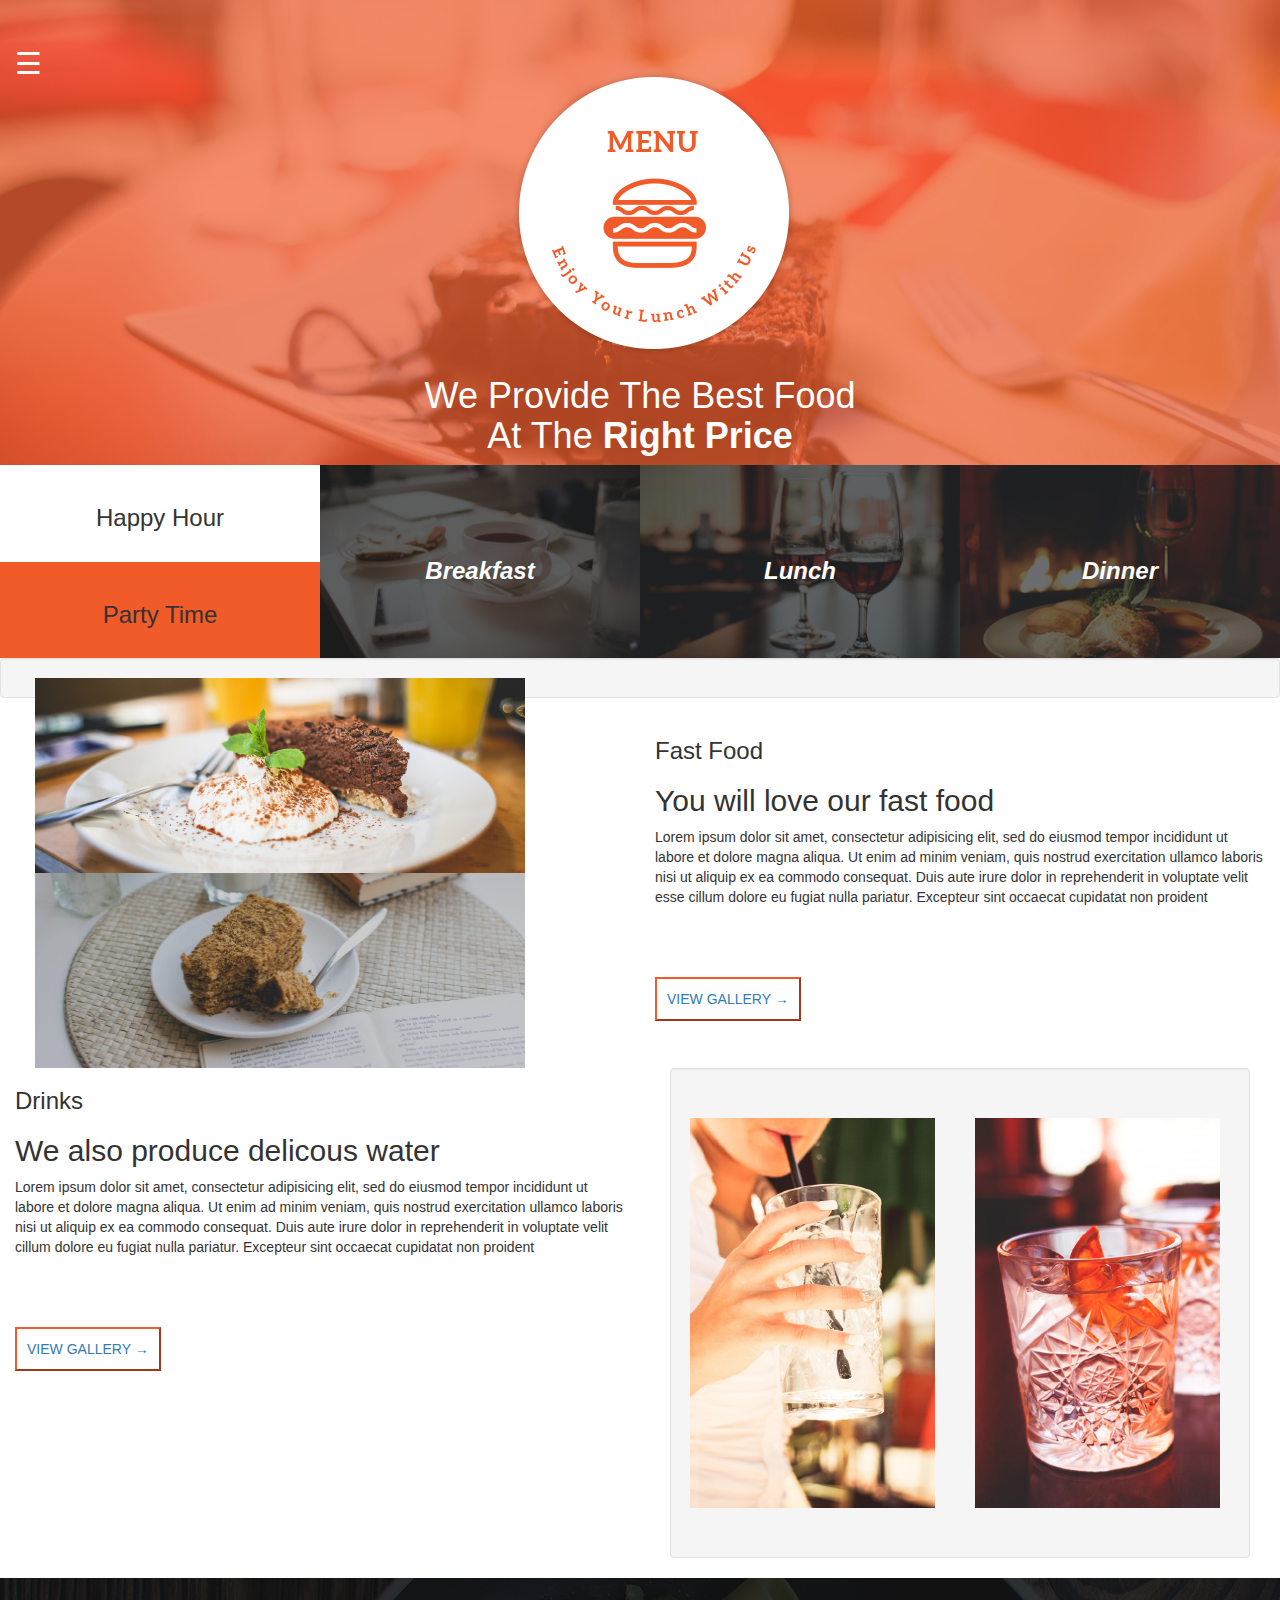
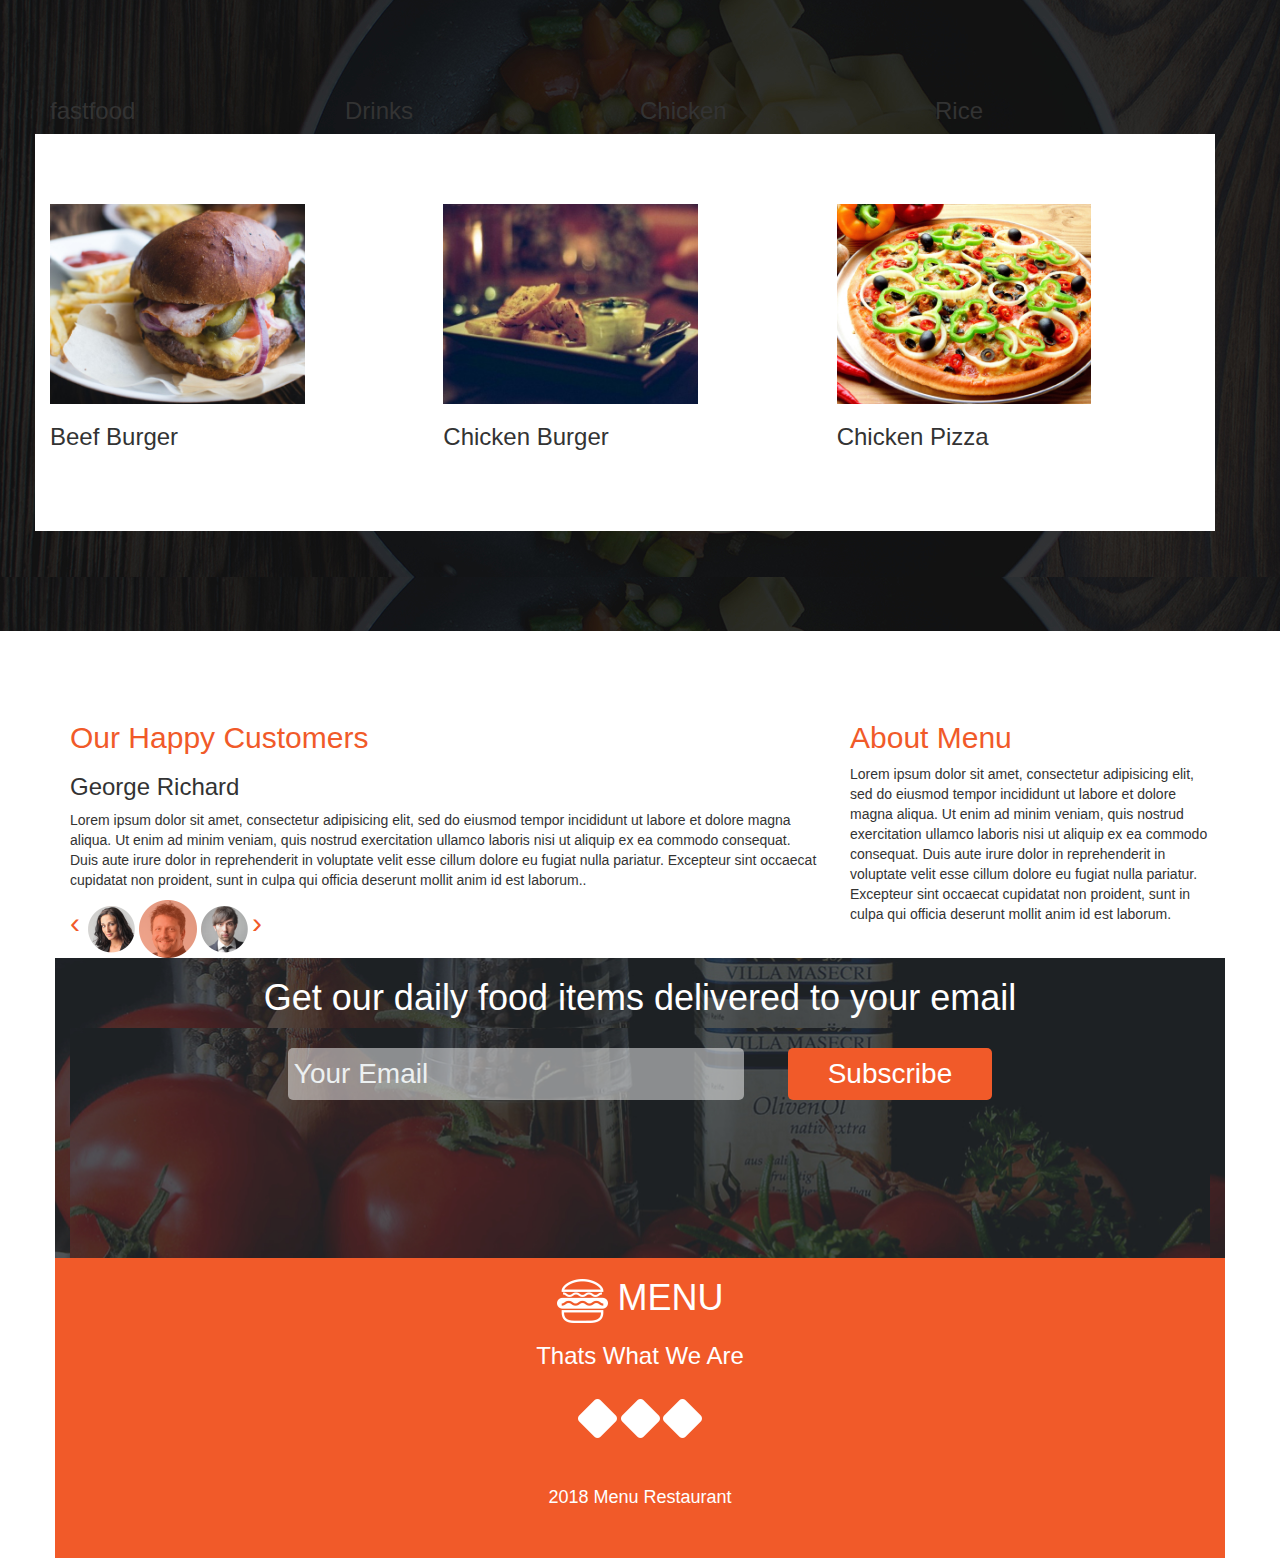
==== index.html @ 1af57145 "page indented" ====
<!DOCTYPE html>
<html>
  <head>
    <link href="css/bootstrap.css" rel="stylesheet" type="text/css">
        <link href="css/styles.css" rel="stylesheet" type="text/css">
        <link rel="stylesheet" href="https://maxcdn.bootstrapcdn.com/bootstrap/3.3.7/css/bootstrap.min.css">
<script src="https://ajax.googleapis.com/ajax/libs/jquery/3.3.1/jquery.min.js"></script>

        <script
  src="https://code.jquery.com/jquery-3.3.1.min.js"
  integrity="sha256-FgpCb/KJQlLNfOu91ta32o/NMZxltwRo8QtmkMRdAu8="
  crossorigin="anonymous"></script>
  <link rel="stylesheet" href="https://cdnjs.cloudflare.com/ajax/libs/font-awesome/4.7.0/css/font-awesome.min.css">
    <meta charset="utf-8">
    <title>Anita's Kitchen</title>
  </head>
  <body>
<div class="layover">
  <div class="container-fluid" style="text-align: center;background-image: url("/home/moringa/Documents/ANITAS-CHICKEN/img/landing.jpg");background-attachment: fixed;background-size:cover;height:100vh;background-position:center; ">

    <div class="navvy">
      <div id="mySidenav" class="sidenav">
        <a href="javascript:void(0)" class="closebtn" onclick="closeNav()">&times;</a>
        <a href="#">Contacts</a>
        <a href="#">Events</a>
        <a href="#">Menu</a>
      </div>
      <span style="font-size:30px;cursor:pointer" onclick="openNav()">&#9776;</span>
    </div>


    <img src="img/logoBig.png" style="margin-top:70px">


    <h1 style="color:white;">We Provide The Best Food </br>At The  <strong>Right Price</strong></h1>
  </div>
</div>
    <div class="container-fluid">
      <div class="row">

        <div class="col-md-3">
          <div class="row">
            <div class="col-md-12 hour">
              <h3>Happy Hour</h3>
            </div>
            <div class="col-md-12 party">
              <h3>Party Time</h3>
            </div>
          </div>
        </div>

  <div class="col-md-3 fast">
    <div class="breakfast">
      <div class="overlay">
        <div class="text"><h3 style="color:white;"><em><strong>Breakfast</strong></em></h3></div>
      </div>
      <h3 style="color:white;"><em><strong>Breakfast</strong></em></h3>
    </div>
  </div>

  <div class="col-md-3 lun">
    <div class="lunch">
      <div class="overlay">
        <div class="text"><h3 style="color:white;"><em><strong>Lunch</strong></em></h3></div>
      </div>
      <h3 style="color:white;"><em><strong>Lunch</strong></em></h3>
    </div>
  </div>

    <div class="col-md-3 din">
      <div class="dinner">
        <div class="overlay">
          <div class="text"><h3 style="color:white;"><em><strong>Dinner</strong></em></h3></div>
        </div>
        <h3 style="color:white;"><em><strong>Dinner</strong></em></h3>
      </div>
    </div>

      </div>
    </div>

    <div class="container-fluid">
        <div class="row">
          <div class="well">
            <div class="col-md-6 bg-1">
                <div class="fasts">
                    <img src="img/fastFood1.jpg"  class="img-responsive" style="display:inline" alt="fast" width="" height="">
                    <img src="img/fastFood2.jpg"  class="img-responsive" style="display:inline" alt="fast" width="" height="">
                </div>
            </div>
          </div>


            <div class="col-md-6 bg-1">
                <div id="text1">
                  <h3>Fast Food</h3>
                  <h2>You will love our fast food</h2
                  <p>Lorem ipsum dolor sit amet, consectetur adipisicing elit, sed do eiusmod tempor incididunt ut labore et dolore magna aliqua. Ut enim ad minim veniam, quis nostrud exercitation ullamco laboris nisi ut aliquip ex ea commodo consequat. Duis aute irure dolor in reprehenderit in voluptate velit esse cillum dolore eu fugiat nulla pariatur. Excepteur sint occaecat cupidatat non proident</p>
                    <br/><br/><br/>
                    <a href="#"><button class="button button1">VIEW GALLERY &#8594;</button></a>
                </div>
            </div>
        </div>
    </div>
    <div class="container-fluid">
    <div class="row">
        <div class="col-md-6 bg-1">
          <div id="text2">
            <h3>Drinks</h3>
            <h2>We also produce delicous water</h2>
            <p>Lorem ipsum dolor sit amet, consectetur adipisicing elit, sed do eiusmod tempor incididunt ut labore et dolore magna aliqua. Ut enim ad minim veniam, quis nostrud exercitation ullamco laboris nisi ut aliquip ex ea commodo consequat. Duis aute irure dolor in reprehenderit in voluptate velit  cillum dolore eu fugiat nulla pariatur. Excepteur sint occaecat cupidatat non proident</p>
            <br/><br/><br/>
            <a href="#"><button class="button button1">VIEW GALLERY &#8594;</button></a>
          </div>
        </div>
        <div class="col-md-6 bg-1">
          <div class="faster">
            <div class="container-fluid">
              <div class="well">
                <div class="row">
                  <div class="col-md-6 drink">
                    <img src="img/drink1.jpg"  class="img-responsive" style="display:inline" alt="Dinner" width="" height="">
                  </div>
                  <div class="col-md-6 drunk">
                    <img src="img/drink2.jpg"  class="img-responsive" style="display:inline" alt="Dinner" width="" height="">
                  </div>
                </div>
              </div>
            </div>
          </div>
        </div>
      </div>
    </div>
<div class="medal" >
<div class="row">
<div class="col-md-3">
  <h3>fastfood</h3>

</div>
<div class="col-md-3">
  <h3>Drinks</h3>

</div>
<div class="col-md-3">
  <h3>Chicken</h3>
</div>
<div class="col-md-3">
  <h3>Rice</h3>
</div>
</div>

    <div class="row" id="photos">
           <div class="col-md-4">
             <img src="img/beefBurger.jpg" alt="burger" height="200px">
               <h3>Beef Burger</h3>
           </div>
           <div class="col-md-4">
    <img src="img/chickenBurger.jpg" alt="baga" height="200px">
             <h3>Chicken Burger</h3>
           </div>
           <div class="col-md-4">
            <img src="img/chickenPizza.jpg" alt="pizza" height="200px">
             <h3>Chicken Pizza</h3>
           </div>
         </div>

      </div>
    </div>
  </div>
</div>

<div class="container-fluid">
  <div class="card">
    <div class="row">
        <div class="col-md-12 bg-1">
        <div class="col-md-8 bg-1">
            <div id="text3">
                <h2 style="color:#F15A29;">Our Happy Customers</h2>
                <h3>George Richard</h3>
                <p>Lorem ipsum dolor sit amet, consectetur adipisicing elit, sed do eiusmod tempor incididunt ut labore et dolore magna aliqua. Ut enim ad minim veniam, quis nostrud exercitation ullamco laboris nisi ut aliquip ex ea commodo consequat. Duis aute irure dolor in reprehenderit in voluptate velit esse cillum dolore eu fugiat nulla pariatur. Excepteur sint occaecat cupidatat non proident, sunt in culpa qui officia deserunt mollit anim id est laborum..</p>
                <span style="font-size:30px;color:#F15A29;"> &#8249; </span>
                <img src="img/p1.png"  class="img-responsive" style="display:inline" alt="fastfood" width="" height

              <img src="img/p1.png"  class="img-responsive" style="display:inline" alt="fastfood" width="" height="">
                <img src="img/p2.png"  class="img-responsive" style="display:inline" alt="fastfood" width="" height="">
                <img src="img/p3.png"  class="img-responsive" style="display:inline" alt="fastfood" width="" height="">

                <span style="font-size:30px;color:#F15A29;"> &#8250;</span>
            </div>
        </div>
        <div class="col-md-4 bg-1">
            <div id="text3">
                <h2 style="color:#F15A29;">About Menu</h2>
                <p> Lorem ipsum dolor sit amet, consectetur adipisicing elit, sed do eiusmod tempor incididunt ut labore et dolore magna aliqua. Ut enim ad minim veniam, quis nostrud exercitation ullamco laboris nisi ut aliquip ex ea commodo consequat. Duis aute irure dolor in reprehenderit in voluptate velit esse cillum dolore eu fugiat nulla pariatur. Excepteur sint occaecat cupidatat non proident, sunt in culpa qui officia deserunt mollit anim id est laborum.</p>
            </div>
          </div>
        </div>
  </div>
<div class="col-md-12 mail">
    <h1 class="text">Get our daily food items delivered to your email</h1>
    <div class="mail">
        <form action="">
            <input type="email" name="email" class="formStyle" placeholder="Your Email" required />
            <a href="#" class="formButton">Subscribe</a>
      </form>
    </div>
</div>
<div class="col-md-12 footer">
    <div class="social">
        <h1 style="color:white;"><img src="img/logo_white.png"  class="img-responsive" style="display:inline"  width="" height=""> MENU</h1>
        <h3>Thats What We Are</h3><br/>

        <img src="img/facebook.png"  class="img-responsive" style="display:inline" alt="fastfood" width="" height="">
        <img src="img/twitter.png"  class="img-responsive" style="display:inline" alt="fastfood" width="" height="">
        <img src="img/pinterest.png"  class="img-responsive" style="display:inline" alt="fastfood" width="" height=""><br/><br/><br/>
        <h4>2018 Menu Restaurant</4>
    </div>
</div>

<script>
function openNav() {
    document.getElementById("mySidenav").style.width = "100%";
}

function closeNav() {
    document.getElementById("mySidenav").style.width = "0";
}
</script>
  </body>
</html>
---- css/styles.css ----
h3{
  color: white;
  font-size: 28px;
}
.medal{
  background-image: url("../img/foodsBg.jpg");
  box-sizing:border-box;
  padding-top: 100px;
  padding-bottom:100px;
  padding-right: 80px;
  padding-left:50px;
}
.active{
  font-size: 25px;
}
#photos{
  background-color: white;
  padding-top: 70px;
  padding-bottom: 70px;
}
p1{
  color: black;
}

body{
  background-color: lightgrey;
}
.sidenav {
    height: 100%;
    width: 0;
    position: fixed;
    z-index: 1;
    top: 0;
    left: 0;
    background-color: grey;
    overflow-x: hidden;
    transition: 0.5s;
    padding-top: 60px;
    text-align:center;
}

.sidenav a {
    padding: 8px 8px 8px 32px;
    text-decoration: none;
    font-size: 25px;
    color: #F15A29;
    display: block;
    transition: 0.3s;

}

.sidenav a:hover{
    color: #f1f1f1;
}

.sidenav .closebtn {
    position: absolute;
    top: 0;
    right: 25px;
    font-size: 36px;
    margin-left: 50px;
}

@media screen and (max-height: 450px) {
  .sidenav {padding-top: 15px;}
  .sidenav a {font-size: 18px;}
}
.overlay {
    height: 100%;
    width: 100%;
    display: none;
    position: fixed;
    z-index: 1;
    top: 0;
    left: 0;
    background-color: #F15A29;
    background-color: #F15A29;
}

.overlay-content {
    position: relative;
    top: 25%;
    width: 100%;
    text-align: center;
    margin-top: 30px;
}

.overlay a {
    padding: 8px;
    text-decoration: none;
    font-size: 36px;
    color: #818181;
    display: block;
    transition: 0.3s;
}

.overlay a:hover, .overlay a:focus {
    color: #f1f1f1;
}

.overlay .closebtn {
    position: absolute;
    top: 20px;
    right: 45px;
    font-size: 60px;
}

@media screen and (max-height: 450px) {
  .overlay a {font-size: 20px}
  .overlay .closebtn {
    font-size: 40px;
    top: 15px;
    right: 35px;
  }
}
.navvy{
  float: left;
  font-size: 70px;
  color:white;
}
.row {
  padding: 0;
  margin: 0;
  margin-left: auto;
  margin-right: auto;
}
.hour {
  text-align: center;
  padding: 20px;
}
.party {
  text-align: center;
  background-color: #F15A29;
  padding: 20px;
}

.fast {
  padding: 0;
  margin: 0;
  background-image: url("../img/breakfast.jpg");
  background-size: cover;
}
.fast:hover{
  opacity: 0.5;
}
.breakfast {
max-height: 100%;
max-width: 100%;
text-align: center;
margin-top: 10px;
padding: 63px;

}

.lun {
  padding: 0;
  margin: 0;
  background-image: url("../img/lunch.jpg");
  background-size: cover;
}
.lun:hover{
  opacity: 0.5;
}
.lunch{
  max-height: 100%;
  max-width: 100%;
  text-align: center;
  margin-top: 10px;
  padding: 63px;
}
.din{
  padding: 0;
  margin: 0;
  background-image: url("../img/dinner.jpg");
  background-size:cover;
}
.din:hover{
  opacity: 0.5;
}
.dinner{
  max-height: 100%;
  max-width: 100%;
  text-align: center;
  margin-top: 10px;
  padding: 63px;
}

.jumbotron{
  text-align: center;
  background-image: url(../img/landing.jpg);
  background-attachment: fixed;
}
.layover{
  background-image: url("../img/landing.jpg");
  background-position: center;
  background-position: cover;
  width: 100%;
  height:100%;
}
.chicken Burger{
  background-image: url("../img/chicken burger.jpg");
  background-size: cover;
  height:180px;
  width:235px;
}
.button{
  border-color:#F15A29;
  background-color: white;
  padding: 10px;
  font-stretch:#F15A29;
}
.drink{
  padding: 0;
  margin: 0;
  max-height: 100%;
  max-width: 100%;
  padding: 30px;
}
.drunk{
  padding: 0;
  margin: 0;
  max-height: 100%;
  max-width: 100%;
  padding: 30px;
}
.pill{
  background-image: url("../img/foodsBg.jpg");
  background-repeat: no-repeat;
  height: 600px;
  width:100%;
  padding: 0px;
}
.card{
  margin: 40px;
  box-shadow: 7px 9px 9px 7px white;
  padding-top: 30px;
}
.card:hover{
  box-shadow: 7px 5px 5px 7px blue;
}
.mail{
padding: 0;
height: 300px;
width:100%;
background-image: url("../img/subscribe.jpg");
 background-repeat: no-repeat;
background-position: center center;
background-size: cover;
color: white;
text-align: center;
background-color: transparent;
}
.footer{
padding: 0;
height: 300px;
width:200%;
color: white;
text-align: center;
background-color:#F15A29;
}
.formStyle {
margin: 20px;
background:rgba(250,250,250,0.5);
padding: 6px;
width: 40%;
margin-bottom: 20px;
border-bottom-width: 1px;
border-bottom-style: none;
border-bottom-color: #ecf0f1;
border-top-style: none;
border-right-style: none;
border-left-style: none;
font-size: 28px;
font-weight: 100;
color: #ffffff;
border-radius: 5px;
}

.formButton {
margin: 20px;
background-color:#F15A29;
display:inline-block;
color:white;
font-size:28px;
font-weight: 100px;
padding:6px 40px;
text-decoration:none;
border-radius: 5px;
}

.formButton:hover {
background-color: brown;
color:white;
}

input:focus {
outline: none;
}

::-webkit-input-placeholder {
color: #ecf0f1;
}

:-moz-placeholder {
color: #ecf0f1;
}

:-ms-input-placeholder {
color: #ecf0f1;
}
.drab{
  background-color: #dccce5;
  margin-top: 100px;
}
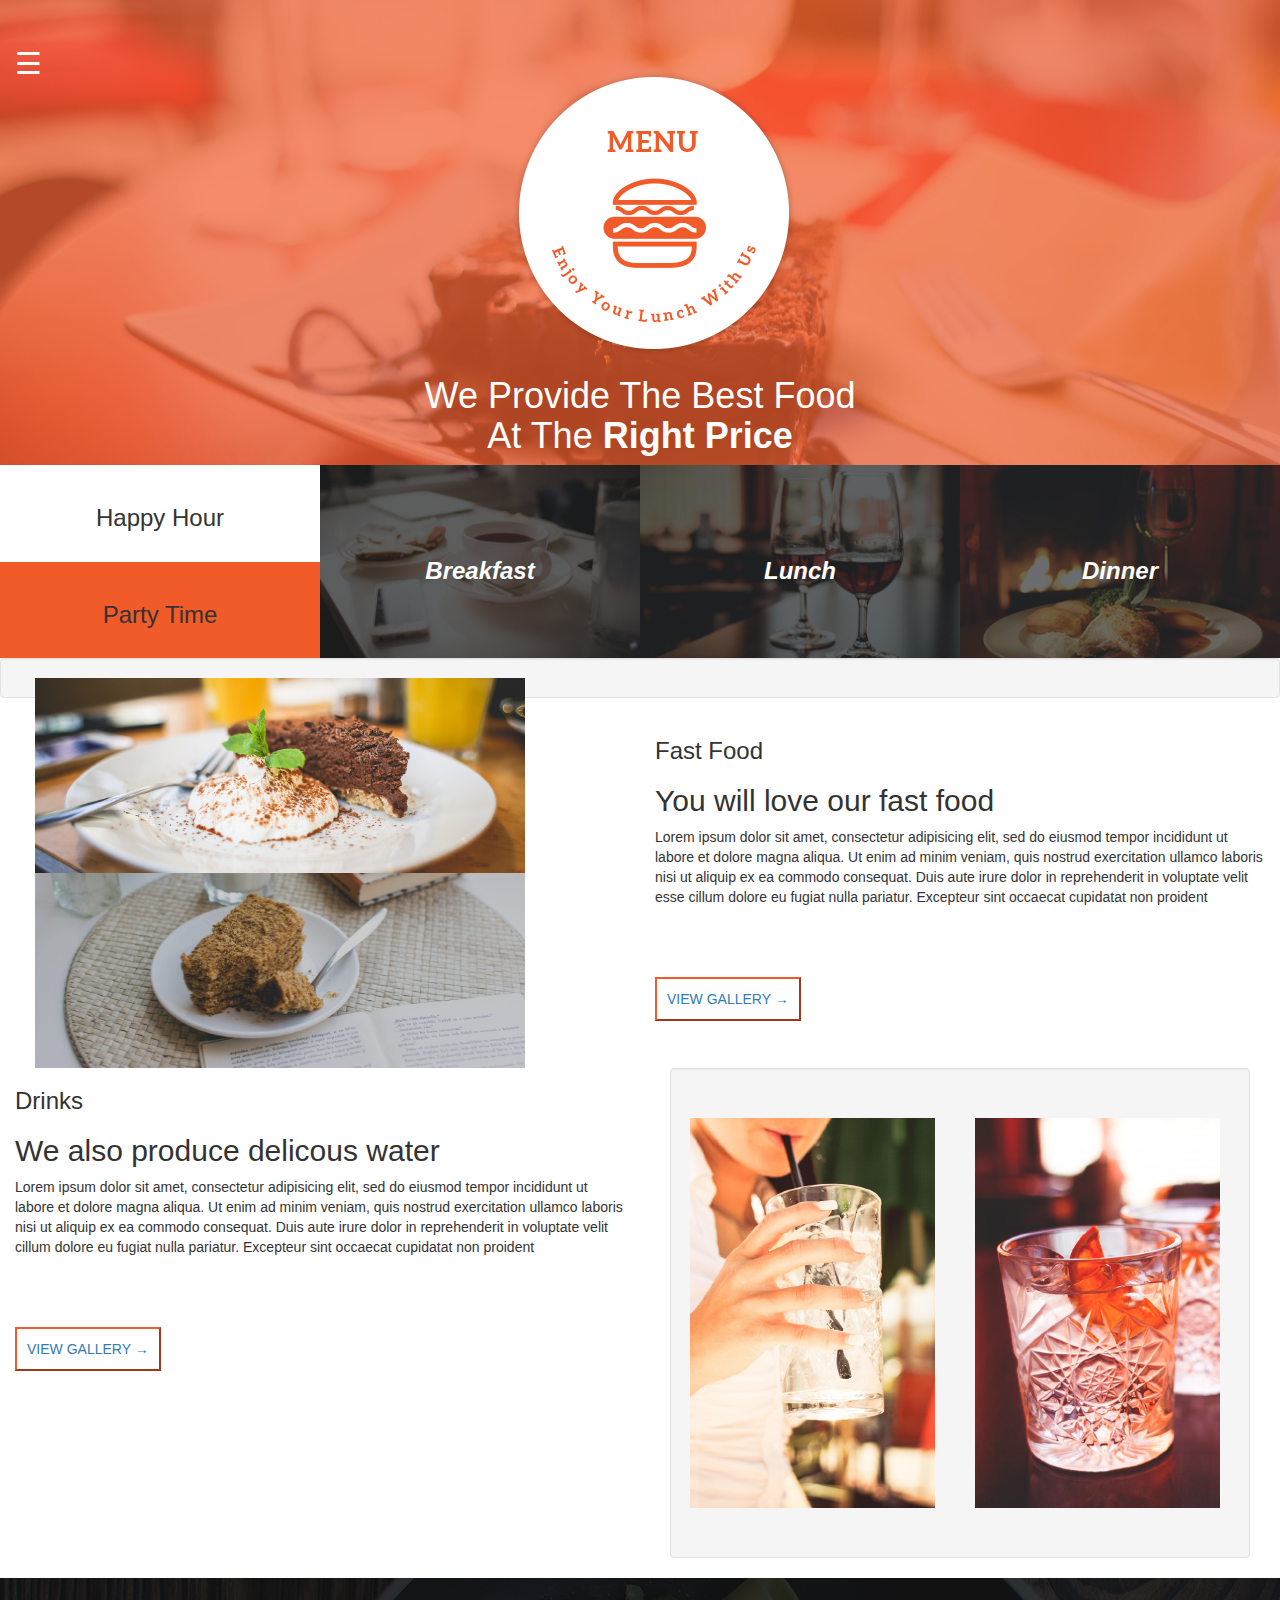
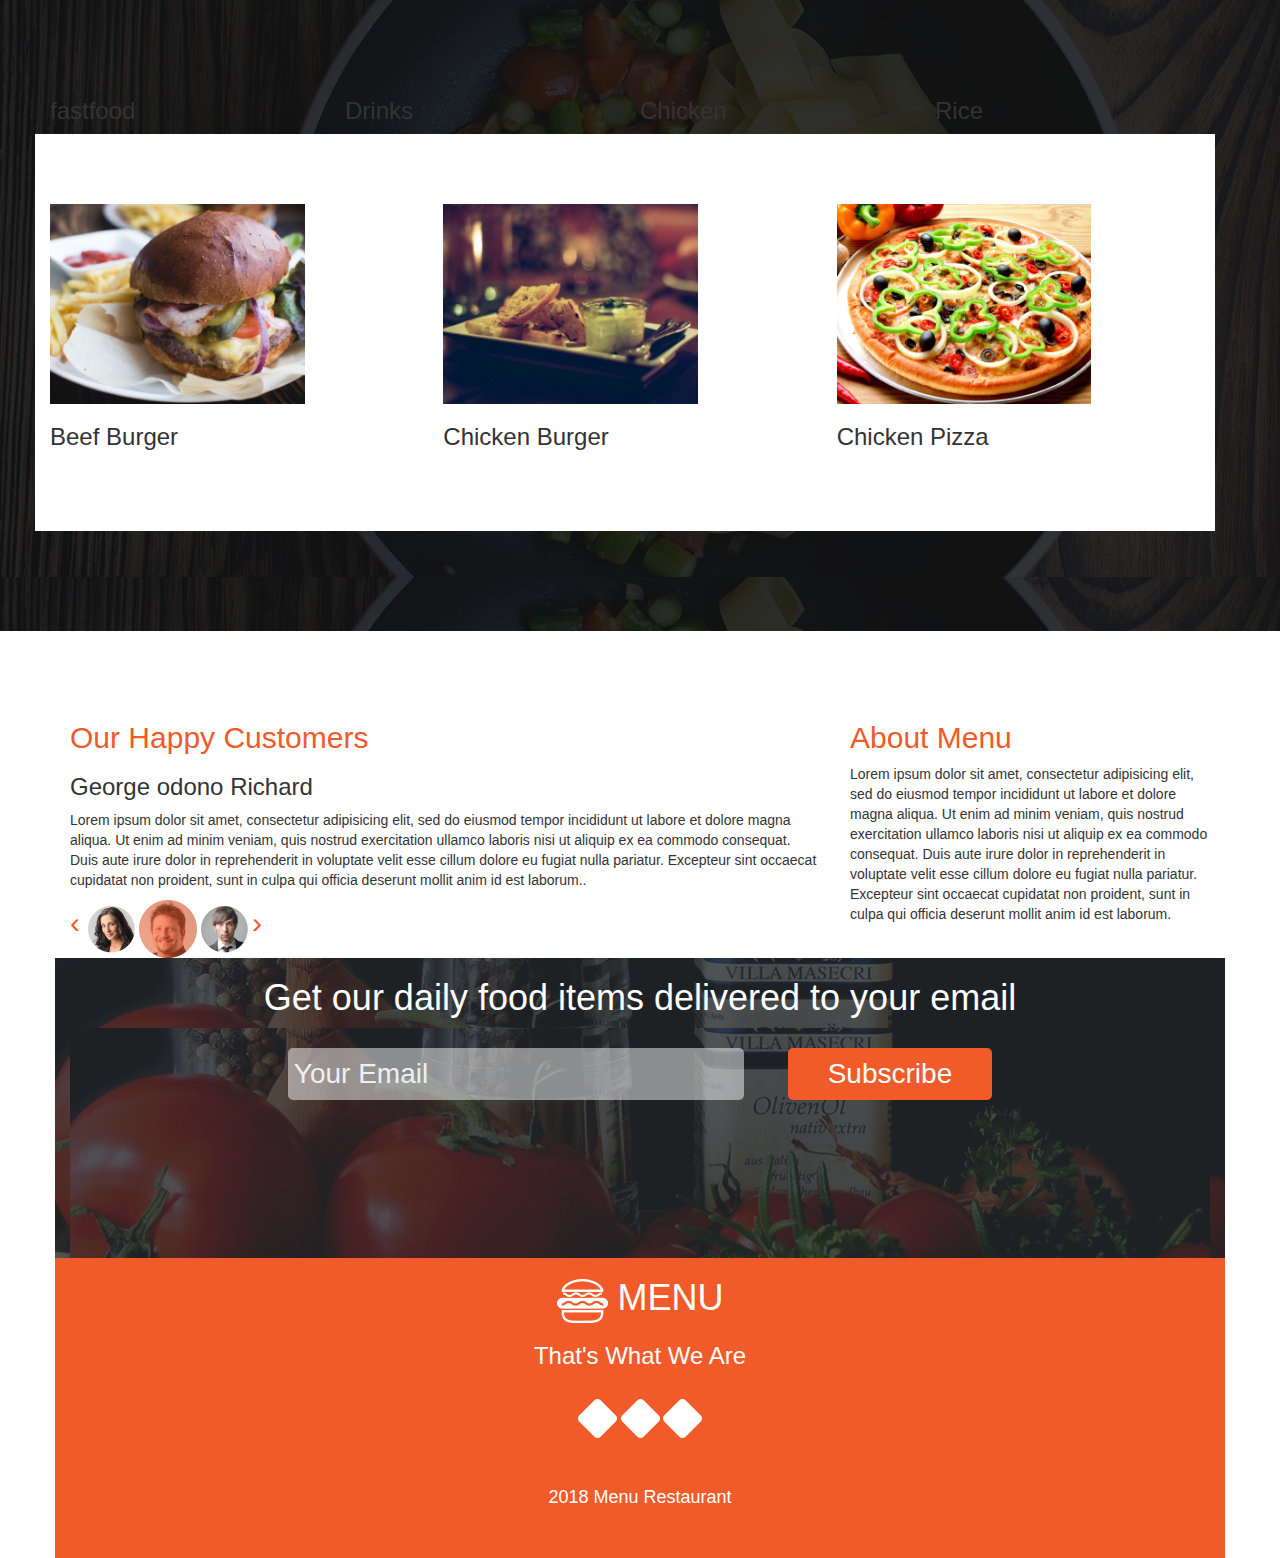
==== commit 5b68596f: "corrects grammatical error" ====
--- a/index.html
+++ b/index.html
@@ -5,7 +5,6 @@
         <link href="css/styles.css" rel="stylesheet" type="text/css">
         <link rel="stylesheet" href="https://maxcdn.bootstrapcdn.com/bootstrap/3.3.7/css/bootstrap.min.css">
 <script src="https://ajax.googleapis.com/ajax/libs/jquery/3.3.1/jquery.min.js"></script>
-
         <script
   src="https://code.jquery.com/jquery-3.3.1.min.js"
   integrity="sha256-FgpCb/KJQlLNfOu91ta32o/NMZxltwRo8QtmkMRdAu8="
@@ -15,29 +14,23 @@
     <title>Anita's Kitchen</title>
   </head>
   <body>
-<div class="layover">
-  <div class="container-fluid" style="text-align: center;background-image: url("/home/moringa/Documents/ANITAS-CHICKEN/img/landing.jpg");background-attachment: fixed;background-size:cover;height:100vh;background-position:center; ">
-
-    <div class="navvy">
-      <div id="mySidenav" class="sidenav">
-        <a href="javascript:void(0)" class="closebtn" onclick="closeNav()">&times;</a>
-        <a href="#">Contacts</a>
-        <a href="#">Events</a>
-        <a href="#">Menu</a>
+       <div class="layover">
+        <div class="container-fluid" style="text-align: center;background-image: url("/home/moringa/Documents/ANITAS-CHICKEN/img/landing.jpg");background-attachment: fixed;background-size:cover;height:100vh;background-position:center; ">
+           <div class="navvy">
+              <div id="mySidenav" class="sidenav">
+            <a href="javascript:void(0)" class="closebtn" onclick="closeNav()">&times;</a>
+            <a href="#">Contacts</a>
+            <a href="#">Events</a>
+              <a href="#">Menu</a>
       </div>
       <span style="font-size:30px;cursor:pointer" onclick="openNav()">&#9776;</span>
     </div>
-
-
     <img src="img/logoBig.png" style="margin-top:70px">
-
-
     <h1 style="color:white;">We Provide The Best Food </br>At The  <strong>Right Price</strong></h1>
   </div>
 </div>
     <div class="container-fluid">
       <div class="row">
-
         <div class="col-md-3">
           <div class="row">
             <div class="col-md-12 hour">
@@ -48,7 +41,6 @@
             </div>
           </div>
         </div>
-
   <div class="col-md-3 fast">
     <div class="breakfast">
       <div class="overlay">
@@ -57,7 +49,6 @@
       <h3 style="color:white;"><em><strong>Breakfast</strong></em></h3>
     </div>
   </div>
-
   <div class="col-md-3 lun">
     <div class="lunch">
       <div class="overlay">
@@ -89,8 +80,6 @@
                 </div>
             </div>
           </div>
-
-
             <div class="col-md-6 bg-1">
                 <div id="text1">
                   <h3>Fast Food</h3>
@@ -135,11 +124,9 @@
 <div class="row">
 <div class="col-md-3">
   <h3>fastfood</h3>
-
 </div>
 <div class="col-md-3">
   <h3>Drinks</h3>
-
 </div>
 <div class="col-md-3">
   <h3>Chicken</h3>
@@ -148,7 +135,6 @@
   <h3>Rice</h3>
 </div>
 </div>
-
     <div class="row" id="photos">
            <div class="col-md-4">
              <img src="img/beefBurger.jpg" alt="burger" height="200px">
@@ -163,12 +149,10 @@
              <h3>Chicken Pizza</h3>
            </div>
          </div>
-
-      </div>
-    </div>
-  </div>
-</div>
-
+      </div>
+    </div>
+  </div>
+</div>
 <div class="container-fluid">
   <div class="card">
     <div class="row">
@@ -176,7 +160,7 @@
         <div class="col-md-8 bg-1">
             <div id="text3">
                 <h2 style="color:#F15A29;">Our Happy Customers</h2>
-                <h3>George Richard</h3>
+                <h3>George odono Richard</h3>
                 <p>Lorem ipsum dolor sit amet, consectetur adipisicing elit, sed do eiusmod tempor incididunt ut labore et dolore magna aliqua. Ut enim ad minim veniam, quis nostrud exercitation ullamco laboris nisi ut aliquip ex ea commodo consequat. Duis aute irure dolor in reprehenderit in voluptate velit esse cillum dolore eu fugiat nulla pariatur. Excepteur sint occaecat cupidatat non proident, sunt in culpa qui officia deserunt mollit anim id est laborum..</p>
                 <span style="font-size:30px;color:#F15A29;"> &#8249; </span>
                 <img src="img/p1.png"  class="img-responsive" style="display:inline" alt="fastfood" width="" height
@@ -208,15 +192,14 @@
 <div class="col-md-12 footer">
     <div class="social">
         <h1 style="color:white;"><img src="img/logo_white.png"  class="img-responsive" style="display:inline"  width="" height=""> MENU</h1>
-        <h3>Thats What We Are</h3><br/>
+        <h3>That's What We Are</h3><br/>
 
         <img src="img/facebook.png"  class="img-responsive" style="display:inline" alt="fastfood" width="" height="">
         <img src="img/twitter.png"  class="img-responsive" style="display:inline" alt="fastfood" width="" height="">
         <img src="img/pinterest.png"  class="img-responsive" style="display:inline" alt="fastfood" width="" height=""><br/><br/><br/>
-        <h4>2018 Menu Restaurant</4>
-    </div>
-</div>
-
+        <h4>2018 Menu Restaurant</h4>
+    </div>
+</div>
 <script>
 function openNav() {
     document.getElementById("mySidenav").style.width = "100%";
--- a/css/styles.css
+++ b/css/styles.css
@@ -2,6 +2,7 @@
   color: white;
   font-size: 28px;
 }
+
 .medal{
   background-image: url("../img/foodsBg.jpg");
   box-sizing:border-box;
@@ -13,6 +14,7 @@
 .active{
   font-size: 25px;
 }
+
 #photos{
   background-color: white;
   padding-top: 70px;
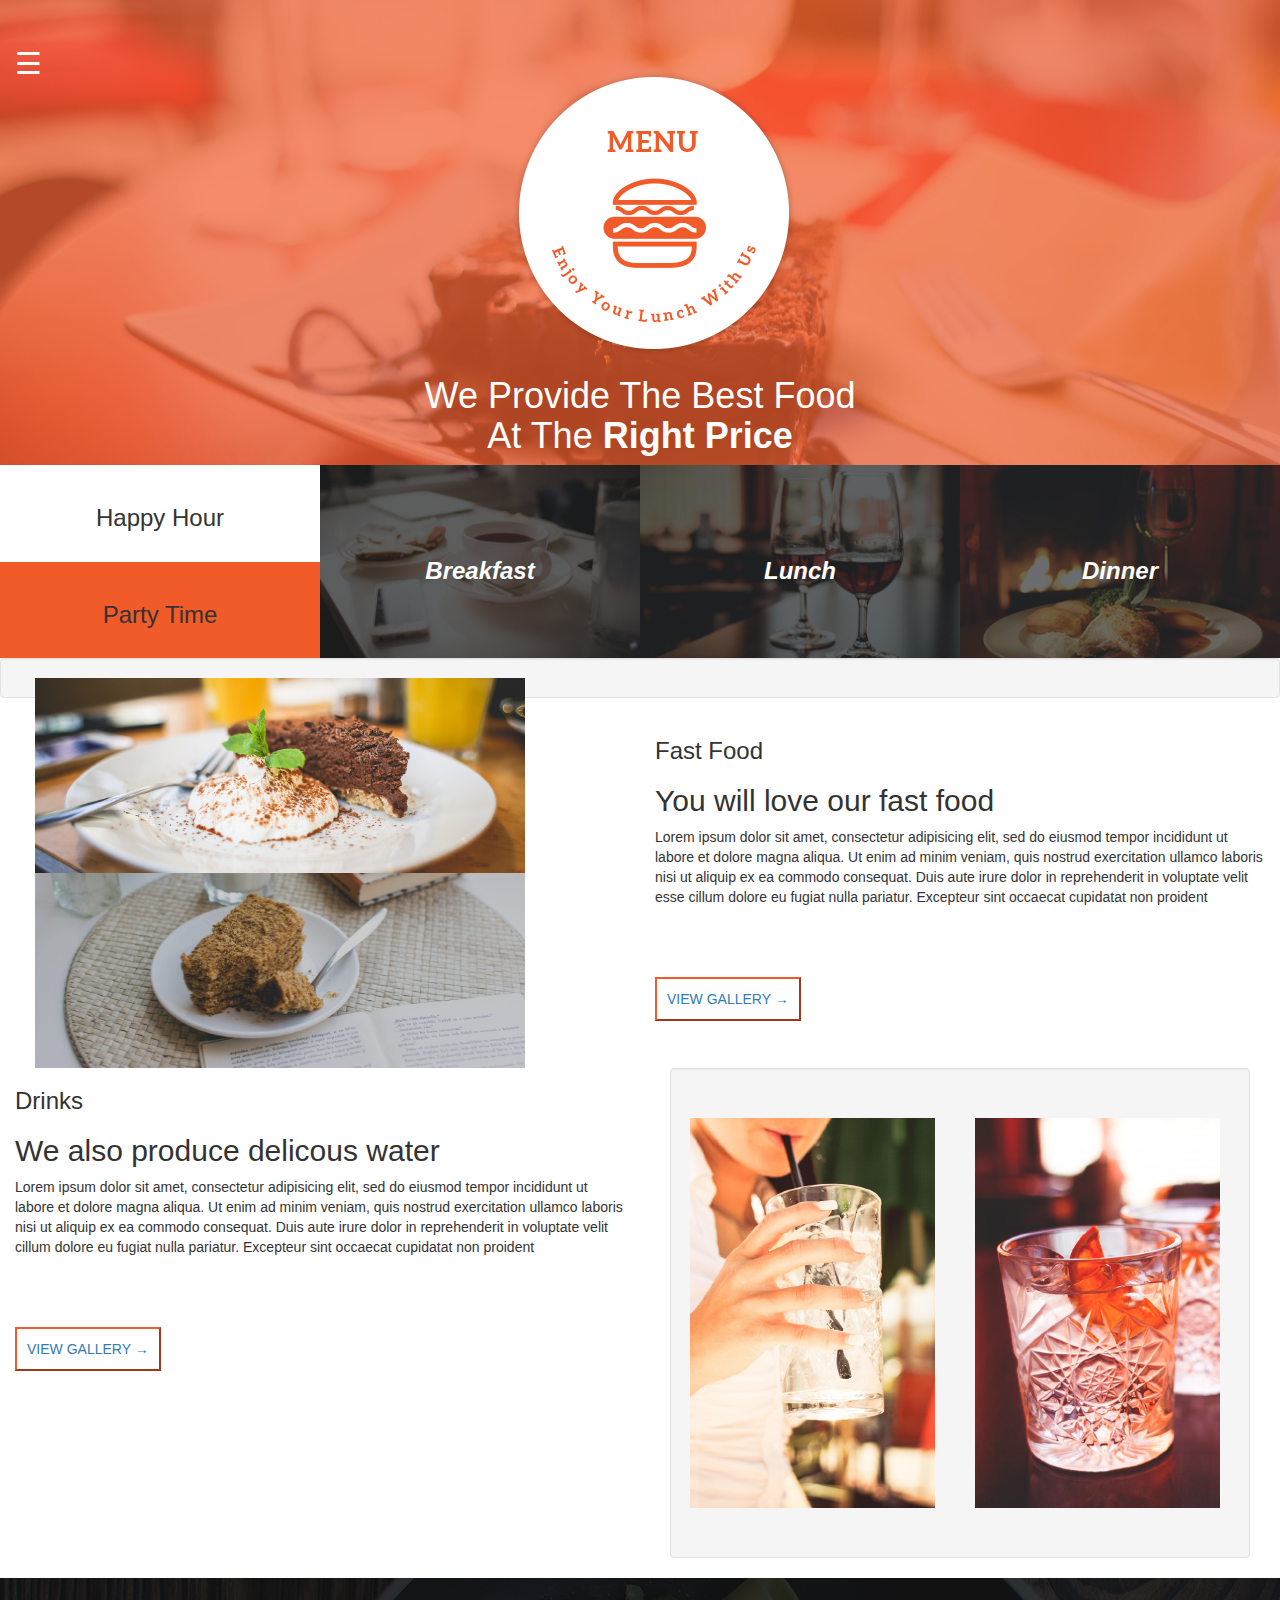
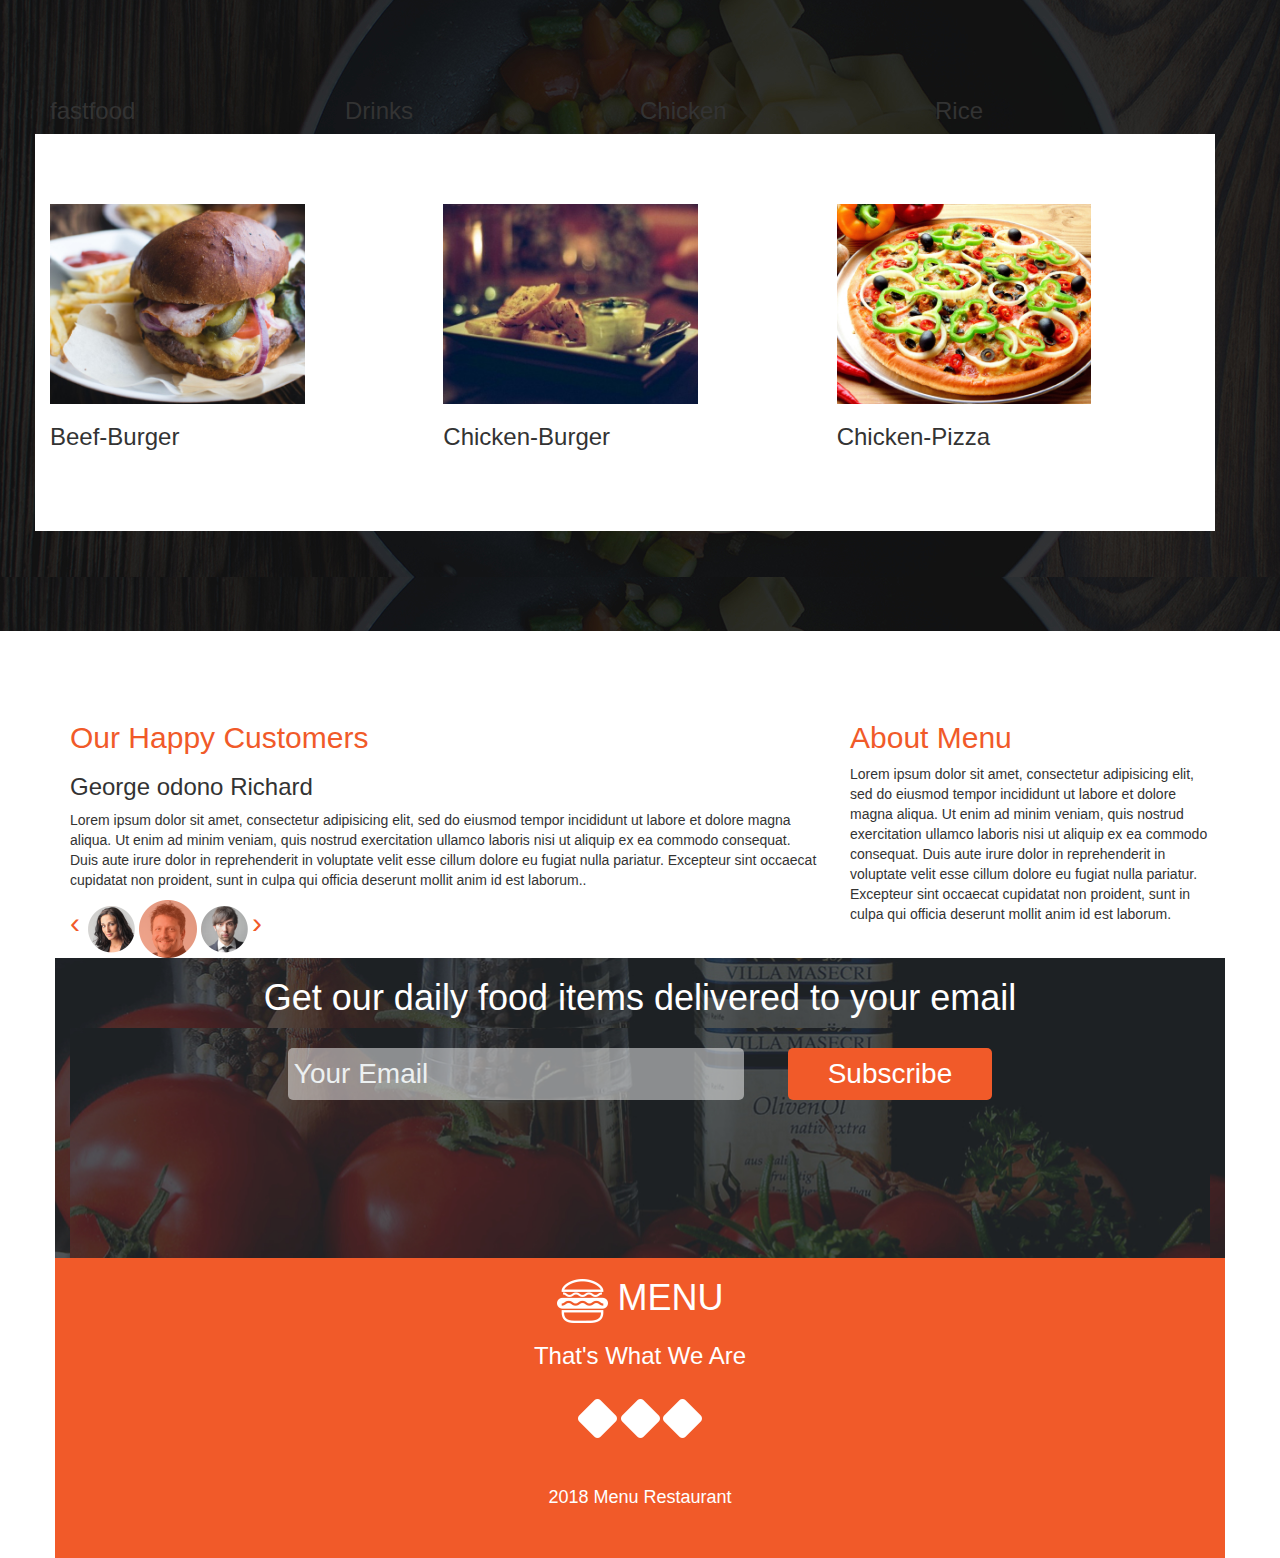
==== commit c7d018a9: "<p> styled" ====
--- a/index.html
+++ b/index.html
@@ -138,15 +138,15 @@
     <div class="row" id="photos">
            <div class="col-md-4">
              <img src="img/beefBurger.jpg" alt="burger" height="200px">
-               <h3>Beef Burger</h3>
+               <h3>Beef-Burger</h3>
            </div>
            <div class="col-md-4">
     <img src="img/chickenBurger.jpg" alt="baga" height="200px">
-             <h3>Chicken Burger</h3>
+             <h3>Chicken-Burger</h3>
            </div>
            <div class="col-md-4">
             <img src="img/chickenPizza.jpg" alt="pizza" height="200px">
-             <h3>Chicken Pizza</h3>
+             <h3>Chicken-Pizza</h3>
            </div>
          </div>
       </div>
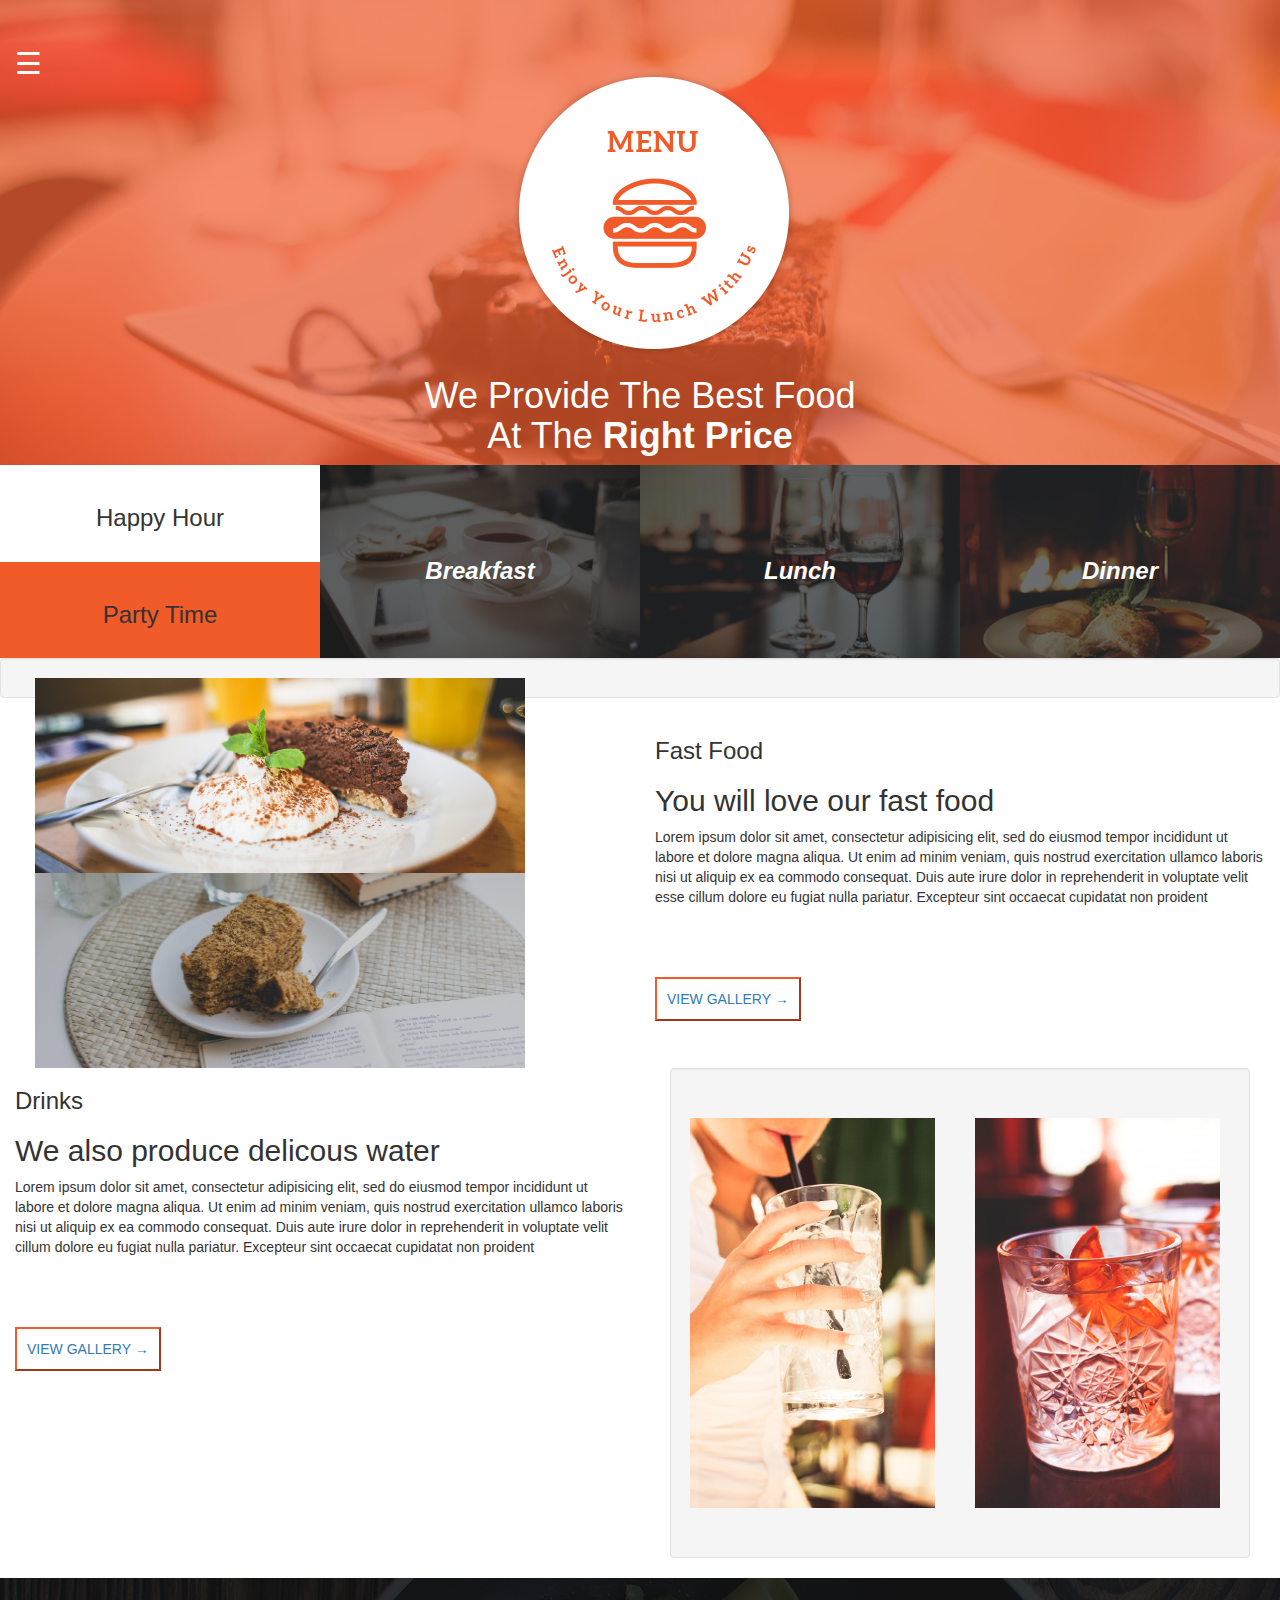
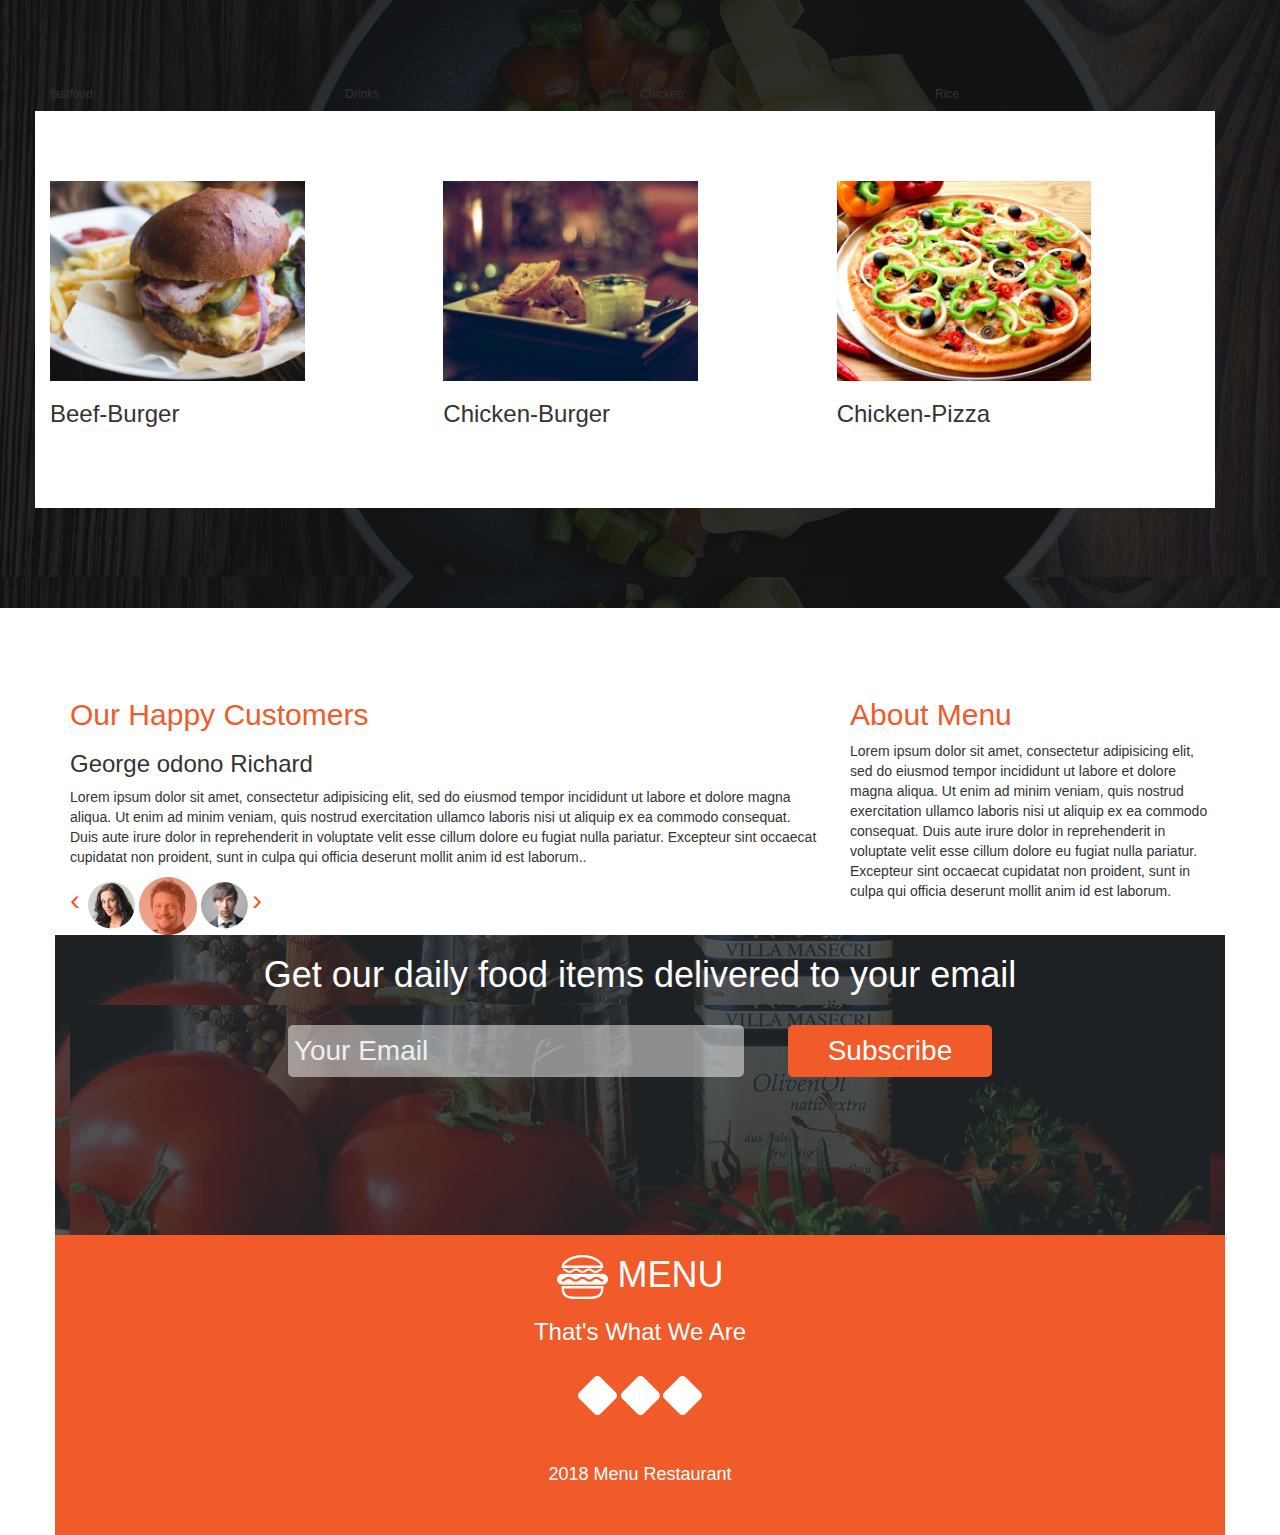
==== commit b92b2772: "head styled" ====
--- a/index.html
+++ b/index.html
@@ -123,16 +123,16 @@
 <div class="medal" >
 <div class="row">
 <div class="col-md-3">
-  <h3>fastfood</h3>
-</div>
-<div class="col-md-3">
-  <h3>Drinks</h3>
-</div>
-<div class="col-md-3">
-  <h3>Chicken</h3>
-</div>
-<div class="col-md-3">
-  <h3>Rice</h3>
+  <h6>fastfood</h6>
+</div>
+<div class="col-md-3">
+  <h6>Drinks</h6>
+</div>
+<div class="col-md-3">
+  <h6>Chicken</h6>
+</div>
+<div class="col-md-3">
+  <h6>Rice</h6>
 </div>
 </div>
     <div class="row" id="photos">
